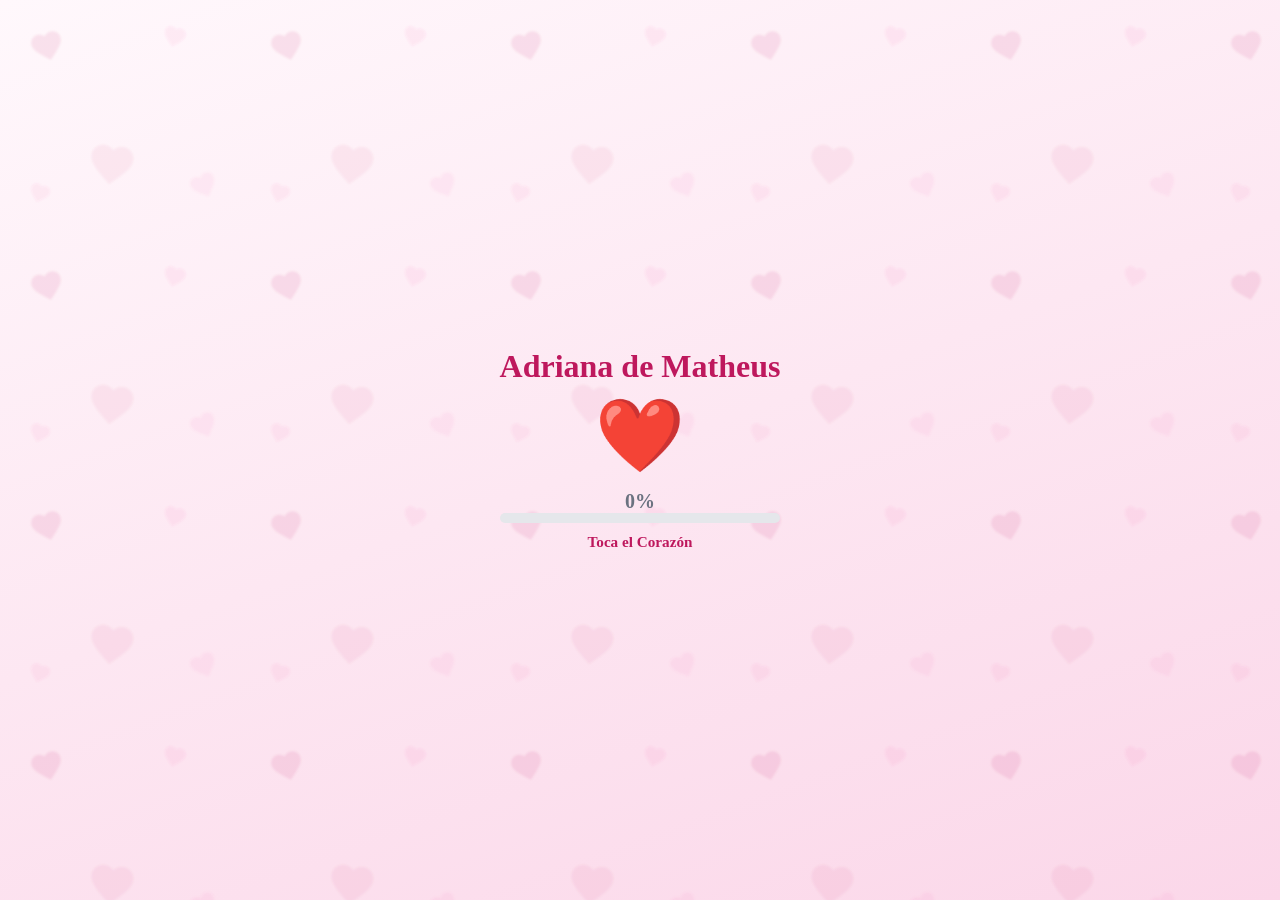
==== index.html @ 2b508e72 "Regalo Mesario: PWA con fondo de corazones, carrusel de 7 fotos, carta con sello y QR imprimible" ====
<!DOCTYPE html>
<html lang="es">
<head>
  <meta charset="UTF-8">
  <meta name="viewport" content="width=device-width, initial-scale=1.0">
  <title>Regalo Mesario - Adriana de Matheus</title>
  <link rel="manifest" href="manifest.json?v=2">
  <link rel="icon" type="image/svg+xml" href="favicon.svg">
  <link rel="stylesheet" href="css/style.css?v=19">
</head>
<body>
  <div id="app">
    <!-- Página 1: Pantalla de carga -->
    <section class="page page-1 active" id="page-1">
      <div class="container">
        <div class="content">
          <h1 id="person-name">Adriana de Matheus</h1>
          <div class="heart-wrapper">
            <div class="heart" id="heart" aria-label="Toca el corazón">❤️</div>
            <p id="heart-tap-text">0%</p>
          </div>
          <div class="progress-container">
            <div class="progress-bar" id="progress-bar"></div>
          </div>
          <p id="tap-message">Toca el Corazón</p>
          <p id="heart-complete" class="hidden">
            ¡Completado! Preparando tu sorpresa… ❤️
          </p>
        </div>
      </div>
    </section>
  </div>
  <script src="js/script.js?v=4"></script>
</body>
</html>
---- css/style.css ----
:root {
  --color-bg: #fdf2f8;
  --color-surface: #ffffff;
  --color-primary: #be185d;
  --color-primary-dark: #9d174d;
  --color-accent: #f59e0b;
  --color-text: #1f2937;
  --color-text-muted: #6b7280;
  --progress-bg: #e5e7eb;
  --shadow: 0 10px 25px -5px rgba(0, 0, 0, 0.1);
  --radius: 24px;
  --transition: all 0.4s cubic-bezier(0.4, 0, 0.2, 1);
}

* {
  box-sizing: border-box;
  margin: 0;
  padding: 0;
}

html, body {
  height: 100%;
  font-family: 'Georgia', 'Times New Roman', serif;
  background-color: var(--color-bg);
  background-image:
    url('../img/fondo-corazones.svg'),
    linear-gradient(160deg, #fff8fc 0%, #fde7f2 50%, #fbd7e9 100%);
  background-repeat: repeat, no-repeat;
  background-size: 240px 240px, auto;
  background-attachment: fixed, fixed;
  color: var(--color-text);
  overflow-x: hidden;
  -webkit-tap-highlight-color: transparent;
}

body {
  padding: 0;
  min-height: 100vh;
}

#app {
  width: 100%;
  max-width: 500px;
  margin: 0 auto;
  display: flex;
  flex-direction: column;
}

/* Páginas ocultas por defecto */
.page {
  display: none;
  width: 100%;
}
.page.active {
  display: flex;
  flex-direction: column;
}

/* ===== PÁGINA 1: CARGA ===== */
.page-1 {
  height: 100vh;
  min-height: 100vh;
  justify-content: center;
  align-items: center;
  text-align: center;
  padding: 20px;
  background: transparent; /* deja ver el fondo rosa con corazones */
}

.page-1 .container {
  display: flex;
  flex-direction: column;
  align-items: center;
  gap: 24px;
}

.page-1 h1 {
  font-size: 2rem;
  color: var(--color-primary);
  margin-bottom: 8px;
}

.page-1 .heart-wrapper {
  display: flex;
  flex-direction: column;
  align-items: center;
  gap: 12px;
}

.page-1 .heart {
  font-size: 72px;
  cursor: pointer;
  user-select: none;
  transition: transform 0.1s;
}

.page-1 .heart:active {
  transform: scale(0.85);
}

.page-1 .heart.tapped {
  animation: heartBeat 0.3s ease;
}

.page-1 #heart-tap-text {
  color: var(--color-text-muted);
  font-size: 1.25rem;
  font-weight: 600;
}

.page-1 .progress-container {
  width: 100%;
  max-width: 300px;
  height: 10px;
  background: var(--progress-bg);
  border-radius: 999px;
  overflow: hidden;
}

.page-1 .progress-bar {
  height: 100%;
  width: 0%;
  background: linear-gradient(90deg, var(--color-primary), var(--color-accent));
  border-radius: 999px;
  transition: width 0.5s ease;
}

.page-1 #tap-message {
  min-height: 1.3em;
  margin-top: 10px;
  color: var(--color-primary);
  font-size: 0.95rem;
  font-weight: 600;
  text-align: center;
  transition: opacity 0.3s ease;
}

.page-1 #heart-complete {
  color: var(--color-primary);
  font-weight: 600;
  font-size: 0.95rem;
  margin-top: 8px;
}

/* ===== PÁGINA 2: CONTENIDO CON SCROLL ===== */
.page-2 {
  height: auto;
  min-height: 100vh;
  padding-bottom: 60px;
}

.page-2 .container {
  width: 100%;
  max-width: 360px;
  display: flex;
  flex-direction: column;
  align-items: center;
  gap: 40px;
  padding: 20px 16px;
}

.section-block {
  width: 100%;
  display: flex;
  flex-direction: column;
  align-items: center;
  gap: 16px;
  text-align: center;
}

h2, h3 {
  color: var(--color-primary);
}
h2 {
  font-size: 1.2rem;
  font-style: italic;
}
h3 {
  font-size: 1.1rem;
}

/* Botones */
.btn {
  width: 100%;
  max-width: 260px;
  padding: 14px;
  border: none;
  border-radius: 16px;
  font-size: 1rem;
  font-weight: 600;
  cursor: pointer;
  background: var(--color-primary);
  color: white;
  transition: var(--transition);
}
.btn.hidden {
  display: none;
}
.btn-outline {
  background: transparent;
  border: 2px solid var(--color-primary);
  color: var(--color-primary);
}
.btn-primary {
  background: var(--color-primary-dark);
}

.section-footer {
  margin-top: 20px;
}

/* Carrusel */
.carousel {
  width: 100%;
  max-width: 320px;
  position: relative;
  overflow: hidden;
  border-radius: 20px;
  margin: 0 auto;
}
.carousel-track {
  display: flex;
  width: 700%;
  transition: transform 0.5s ease;
}
.carousel-slide {
  flex: 0 0 14.2857%;
  min-width: 0; /* ancla cada foto al ancho del cuadro (evita que una apaisada se expanda y desalinee el carrusel) */
  width: 100%;
  object-fit: cover;
  height: 260px;
}
.carousel-dots {
  display: flex;
  justify-content: center;
  gap: 8px;
  margin-top: 12px;
}
.dot {
  width: 10px;
  height: 10px;
  border-radius: 50%;
  background: #ddd;
  cursor: pointer;
  transition: background 0.3s, transform 0.3s;
}
.dot.active {
  background: var(--color-primary);
  transform: scale(1.2);
}
.carousel-hint {
  font-size: 0.8rem;
  color: var(--color-text-muted);
  margin-top: 8px;
}

/* Sobre y carta */
.envelope-wrapper {
  position: relative;
  width: 292px;
  margin: 0 auto;
  display: flex;
  flex-direction: column;
  align-items: center;
  --script-font: 'Segoe Script', 'Bradley Hand', 'Snell Roundhand', 'Chalkboard SE', cursive;
}
.envelope {
  position: relative;
  width: 240px;
  height: 152px;
  background: linear-gradient(150deg, #e0cdaa, #d3bd94);
  border-radius: 8px;
  box-shadow: 0 8px 18px rgba(0, 0, 0, 0.18), inset 0 0 0 1px rgba(0, 0, 0, 0.04);
  cursor: pointer;
  perspective: 700px;
  overflow: hidden;
  transition: height 0.55s cubic-bezier(0.4, 0, 0.2, 1), opacity 0.45s ease;
}
.envelope-wrapper.letter-open .envelope {
  height: 0;
  opacity: 0;
  pointer-events: none;
}
.env-inner {
  position: absolute;
  top: 0;
  left: 0;
  width: 100%;
  height: 72%;
  background: linear-gradient(180deg, #a38c66, #b6a07b);
  clip-path: polygon(0 0, 100% 0, 50% 100%);
  z-index: 1;
}
.env-flap-top {
  position: absolute;
  top: 0;
  left: 0;
  width: 100%;
  height: 72%;
  background: linear-gradient(180deg, #cbb389, #c2a87c);
  clip-path: polygon(0 0, 100% 0, 50% 100%);
  transform-origin: top;
  transition: transform 0.6s ease;
  z-index: 2;
  backface-visibility: hidden;
}
.envelope.opened .env-flap-top {
  transform: rotateX(180deg);
}
.env-flap-bottom {
  position: absolute;
  bottom: 0;
  left: 0;
  width: 100%;
  height: 70%;
  background: linear-gradient(0deg, #e5d4b4, #d9c6a2);
  clip-path: polygon(0 100%, 100% 100%, 50% 0);
  z-index: 3;
  transition: transform 0.6s ease;
}
.envelope.opened .env-flap-bottom {
  transform: translateY(4px);
}
.seal {
  position: absolute;
  top: 50%;
  left: 50%;
  width: 56px;
  height: 56px;
  border-radius: 50%;
  transform: translate(-50%, -50%);
  background: radial-gradient(circle at 35% 30%, #c0392b, #8e1b12 72%);
  box-shadow: 0 3px 7px rgba(0, 0, 0, 0.4), inset 0 0 0 2px rgba(255, 255, 255, 0.08), inset 0 2px 8px rgba(0, 0, 0, 0.45);
  display: flex;
  align-items: center;
  justify-content: center;
  z-index: 4;
  transition: transform 0.4s ease, opacity 0.4s ease;
  user-select: none;
}
.seal span {
  font-family: var(--script-font);
  font-size: 10px;
  color: #f5dcc8;
  text-shadow: 0 1px 1px rgba(0, 0, 0, 0.4);
  letter-spacing: 0.5px;
  white-space: nowrap;
}
.seal:active {
  transform: translate(-50%, -50%) scale(0.9);
}
.envelope.opened .seal {
  transform: translate(-50%, -50%) scale(0.3) rotate(30deg);
  opacity: 0;
}

.letter {
  position: relative;
  width: 100%;
  max-height: 0;
  margin-top: 0;
  overflow: hidden;
  transform: scaleY(0.92);
  transform-origin: top center;
  opacity: 0;
  background: linear-gradient(180deg, #eddcb8, #e3d0aa);
  border-radius: 6px;
  padding: 0 22px;
  box-shadow: 0 16px 34px rgba(0, 0, 0, 0.28);
  z-index: 10;
  display: flex;
  flex-direction: column;
  transition: max-height 0.65s cubic-bezier(0.4, 0, 0.2, 1), opacity 0.35s ease, transform 0.65s cubic-bezier(0.4, 0, 0.2, 1), margin-top 0.65s ease;
}
.letter::before {
  /* Línea central del doblez del papel */
  content: '';
  position: absolute;
  top: 0;
  bottom: 0;
  left: 50%;
  width: 2px;
  transform: translateX(-50%);
  background: linear-gradient(180deg, transparent, rgba(0, 0, 0, 0.07) 18%, rgba(0, 0, 0, 0.07) 82%, transparent);
  pointer-events: none;
}
.letter.visible {
  max-height: 640px; /* respaldo; el JS ajusta a la altura exacta */
  opacity: 1;
  transform: scaleY(1);
  margin-top: 14px;
}
.letter-content {
  display: flex;
  flex-direction: column;
  gap: 12px;
  text-align: center;
  color: #7a5c33;
  font-family: var(--script-font);
  padding: 24px 0 0;
  flex-shrink: 0;
}
.letter-deco {
  font-size: 1rem;
  letter-spacing: 6px;
}
.letter-content p {
  line-height: 1.55;
  font-size: 0.93rem;
}
.letter-content strong {
  font-size: 1.05rem;
}
.letter-final {
  font-style: italic;
  margin-top: 2px;
}
.btn-letter-close {
  width: 30px;
  height: 30px;
  flex-shrink: 0;
  padding: 0;
  margin: 14px auto 18px;
  border: none;
  border-radius: 50%;
  background: radial-gradient(circle at 35% 30%, #c0392b, #8e1b12 72%);
  color: #fff;
  font-size: 13px;
  line-height: 1;
  cursor: pointer;
  box-shadow: 0 2px 6px rgba(0, 0, 0, 0.35);
  display: flex;
  align-items: center;
  justify-content: center;
  transition: var(--transition);
}
.btn-letter-close:hover {
  transform: scale(1.12);
}

/* Brindis */
.toast-section {
  margin-bottom: 24px;
}
.wine-glasses {
  position: relative;
  width: 140px;
  height: 140px;
  margin: 0 auto;
}
.glass {
  position: absolute;
  bottom: 12px;
  width: 46px;
  height: 110px;
  transition: var(--transition);
  transform-origin: bottom center;
}
.glass.left {
  left: 12px;
  transform: rotate(-8deg);
}
.glass.right {
  right: 12px;
  transform: rotate(8deg);
}
.glass .bowl {
  position: relative;
  width: 100%;
  height: 100%;
  background: transparent; /* sin contorno lateral: solo vidrio y cerveza */
  clip-path: polygon(35% 0, 65% 0, 65% 26%, 92% 42%, 92% 100%, 8% 100%, 8% 42%, 35% 26%);
}
.glass .bowl::before {
  /* vidrio interior claro (toda la silueta) */
  content: '';
  position: absolute;
  inset: 0;
  background: rgba(255, 255, 255, 0.55);
  clip-path: polygon(35% 0, 65% 0, 65% 26%, 92% 42%, 92% 100%, 8% 100%, 8% 42%, 35% 26%);
}
.cap {
  position: absolute;
  top: 0;
  left: 34%;
  width: 32%;
  height: 7%;
  background: linear-gradient(180deg, #d64538, #a5281c);
  border-radius: 2px 2px 0 0;
  z-index: 2;
}
.beer {
  position: absolute;
  left: 0;
  right: 0;
  bottom: 0;
  height: 74%;
  background: linear-gradient(180deg, #ffd23f 0%, #f5a623 60%, #e89510 100%);
  z-index: 1;
}
.foam {
  position: absolute;
  left: 3px;
  right: 3px;
  bottom: 72%;
  height: 5%;
  background: #fff;
  border-radius: 50%;
  z-index: 1;
}
.label {
  position: absolute;
  left: 6px;
  right: 6px;
  bottom: 20%;
  height: 16%;
  background: linear-gradient(180deg, #ffffff, #f2efe6);
  border-radius: 50%; /* etiqueta ovalada */
  overflow: hidden;
  z-index: 1;
}
.label svg {
  display: block;
  width: 100%;
  height: 100%;
}
.arc-text {
  fill: #c0392b;
  font-family: Arial, Helvetica, sans-serif;
  font-weight: 700;
  font-size: 15px;
  letter-spacing: 0.4px;
}
.glass.brindis-left {
  animation: clink-left 1.6s ease-in-out infinite;
  z-index: 2;
}
.glass.brindis-right {
  animation: clink-right 1.6s ease-in-out infinite;
  z-index: 2;
}
@keyframes clink-left {
  0%, 100% { transform: rotate(-8deg); }
  30%, 70% { transform: rotate(22deg) translateX(10px) translateY(-4px); }
}
@keyframes clink-right {
  0%, 100% { transform: rotate(8deg); }
  30%, 70% { transform: rotate(-22deg) translateX(-10px) translateY(-4px); }
}
.clink {
  position: absolute;
  top: 0;
  left: 0;
  right: 0;
  height: 70px;
  pointer-events: none;
}
.clink span {
  position: absolute;
  color: #f5b301;
  font-size: 16px;
  line-height: 1;
  opacity: 0;
  transform: scale(0.3);
  transition: opacity 0.3s ease, transform 0.4s cubic-bezier(0.34, 1.56, 0.64, 1);
}
.clink span:nth-child(1) { top: 24px; left: 50%; margin-left: -34px; font-size: 18px; transition-delay: 0.05s; }
.clink span:nth-child(2) { top: 8px; left: 50%; margin-left: 10px; font-size: 24px; transition-delay: 0.15s; }
.clink span:nth-child(3) { top: 44px; left: 50%; margin-left: -6px; font-size: 13px; transition-delay: 0.1s; }
.clink span:nth-child(4) { top: 34px; left: 50%; margin-left: 30px; font-size: 12px; transition-delay: 0.22s; }
.clink span:nth-child(5) { top: 52px; left: 50%; margin-left: -40px; font-size: 14px; transition-delay: 0.28s; }
.clink.active span {
  opacity: 1;
  transform: scale(1);
  animation: star-pulse 1.6s ease-in-out infinite;
}
.clink.active span:nth-child(1) { animation-delay: 0.02s; }
.clink.active span:nth-child(2) { animation-delay: 0.12s; }
.clink.active span:nth-child(3) { animation-delay: 0.07s; }
.clink.active span:nth-child(4) { animation-delay: 0.18s; }
.clink.active span:nth-child(5) { animation-delay: 0.24s; }
@keyframes star-pulse {
  0%, 100% { opacity: 0; transform: scale(0.3); }
  30%, 70% { opacity: 1; transform: scale(1); }
}

.rotating-message {
  font-size: 1.25rem;
  font-weight: 700;
  color: var(--color-primary);
  text-align: center;
  margin-bottom: 8px;
  min-height: 1.5em;
  transition: opacity 0.4s ease;
}
.toast-hint {
  font-size: 0.8rem;
  color: var(--color-text-muted);
  text-align: center;
}

/* Cierre */
.final-photo {
  width: 100%;
  max-width: 260px;
  margin: 0 auto 20px;
  border-radius: 16px;
  overflow: hidden;
  border: 4px solid #fbcfe8;
}
.final-photo img {
  width: 100%;
  height: auto;
  display: block;
}

#save-confirmation {
  margin-top: 12px;
  font-weight: 600;
  color: var(--color-primary);
  text-align: center;
}

.hidden {
  display: none;
}

@keyframes heartBeat {
  0% { transform: scale(1); }
  50% { transform: scale(1.3); }
  100% { transform: scale(1); }
}

@keyframes twinkle {
  from { transform: scale(1) rotate(0deg); }
  to { transform: scale(1.25) rotate(18deg); }
}

@media (max-width: 480px) {
  .page-1 h1 {
    font-size: 1.6rem;
  }
  .page-1 .heart {
    font-size: 56px;
  }
}
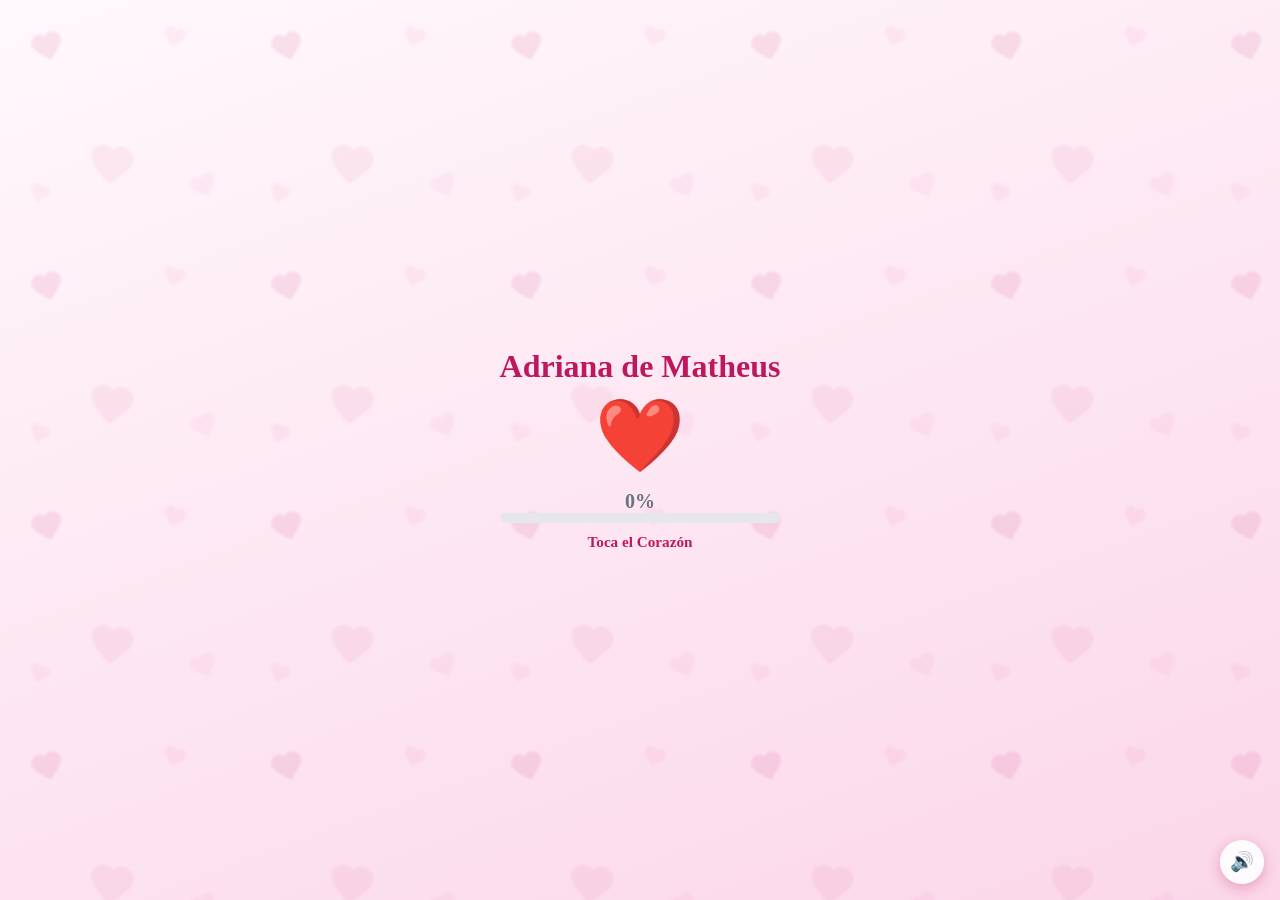
==== commit 1862889e: "Musica de fondo (Atado a tu amor): autoplay con fallback al primer toque, continuidad entre paginas " ====
--- a/index.html
+++ b/index.html
@@ -6,7 +6,7 @@
   <title>Regalo Mesario - Adriana de Matheus</title>
   <link rel="manifest" href="manifest.json?v=2">
   <link rel="icon" type="image/svg+xml" href="favicon.svg">
-  <link rel="stylesheet" href="css/style.css?v=19">
+  <link rel="stylesheet" href="css/style.css?v=20">
 </head>
 <body>
   <div id="app">
@@ -30,6 +30,10 @@
       </div>
     </section>
   </div>
+  <!-- Música de fondo -->
+  <audio id="bg-music" src="audio/atado-a-tu-amor.mp3" loop preload="auto"></audio>
+  <button id="btn-mute" aria-label="Silenciar música">🔊</button>
+  <script src="js/audio.js?v=2"></script>
   <script src="js/script.js?v=4"></script>
 </body>
 </html>
--- a/css/style.css
+++ b/css/style.css
@@ -643,4 +643,28 @@
   .page-1 .heart {
     font-size: 56px;
   }
+}
+
+/* Botón de silencio de la música de fondo */
+#btn-mute {
+  position: fixed;
+  bottom: 16px;
+  right: 16px;
+  width: 44px;
+  height: 44px;
+  border: none;
+  border-radius: 50%;
+  background: rgba(255, 255, 255, 0.9);
+  box-shadow: 0 4px 14px rgba(190, 24, 93, 0.3);
+  font-size: 1.2rem;
+  line-height: 1;
+  cursor: pointer;
+  z-index: 1000;
+  display: flex;
+  align-items: center;
+  justify-content: center;
+  transition: transform 0.2s;
+}
+#btn-mute:active {
+  transform: scale(0.88);
 }
